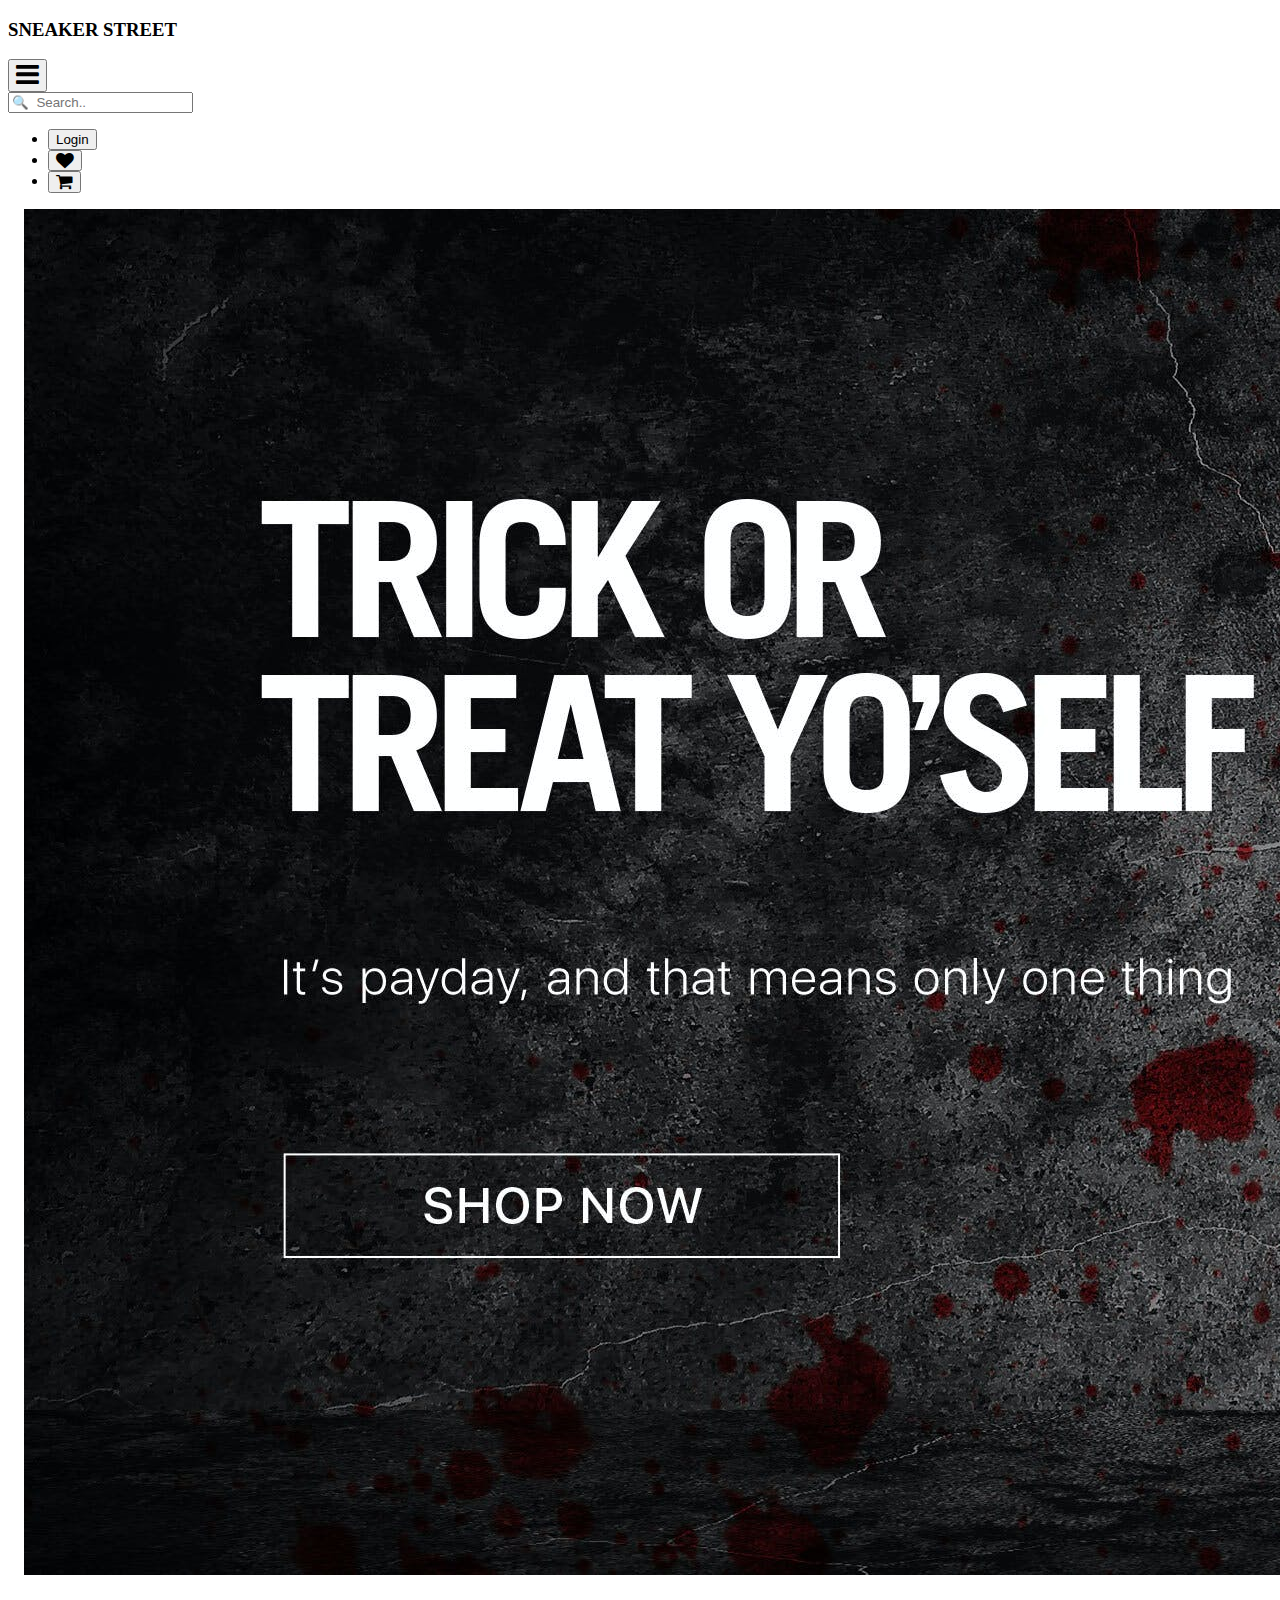
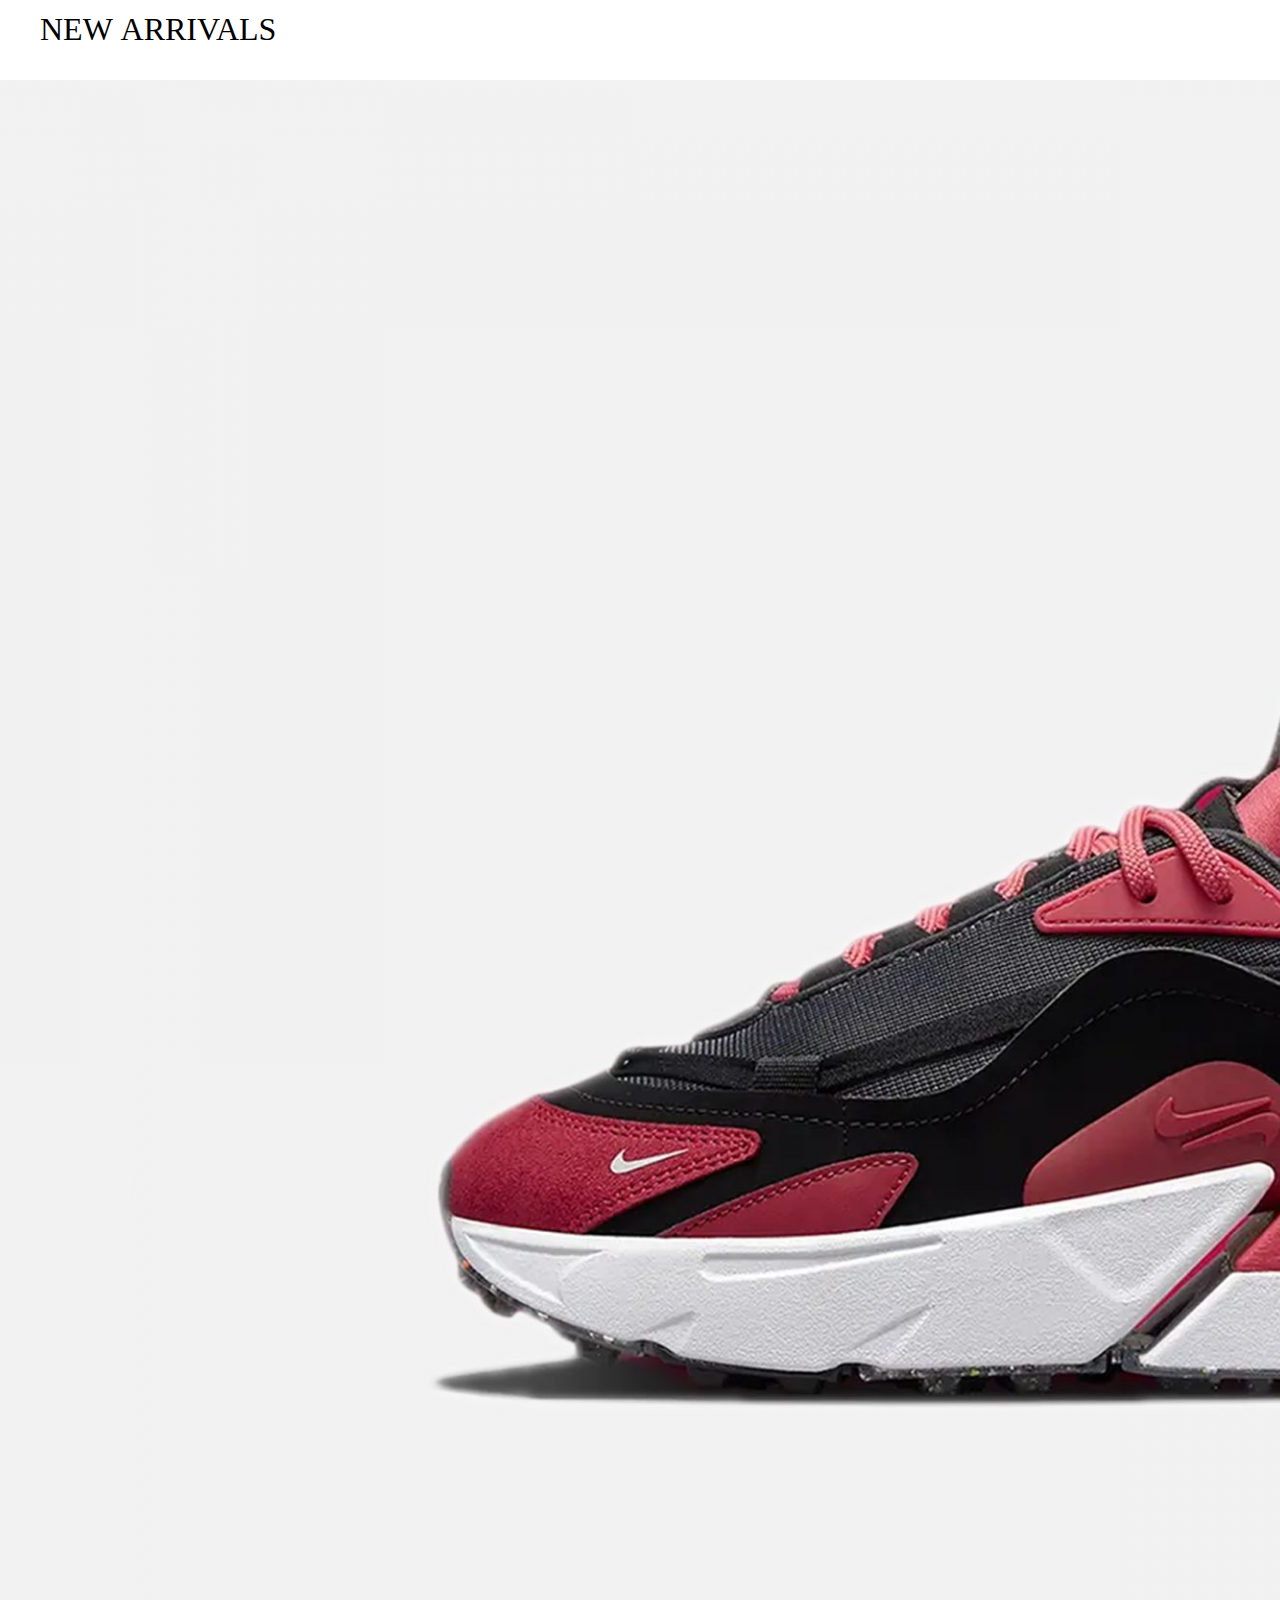
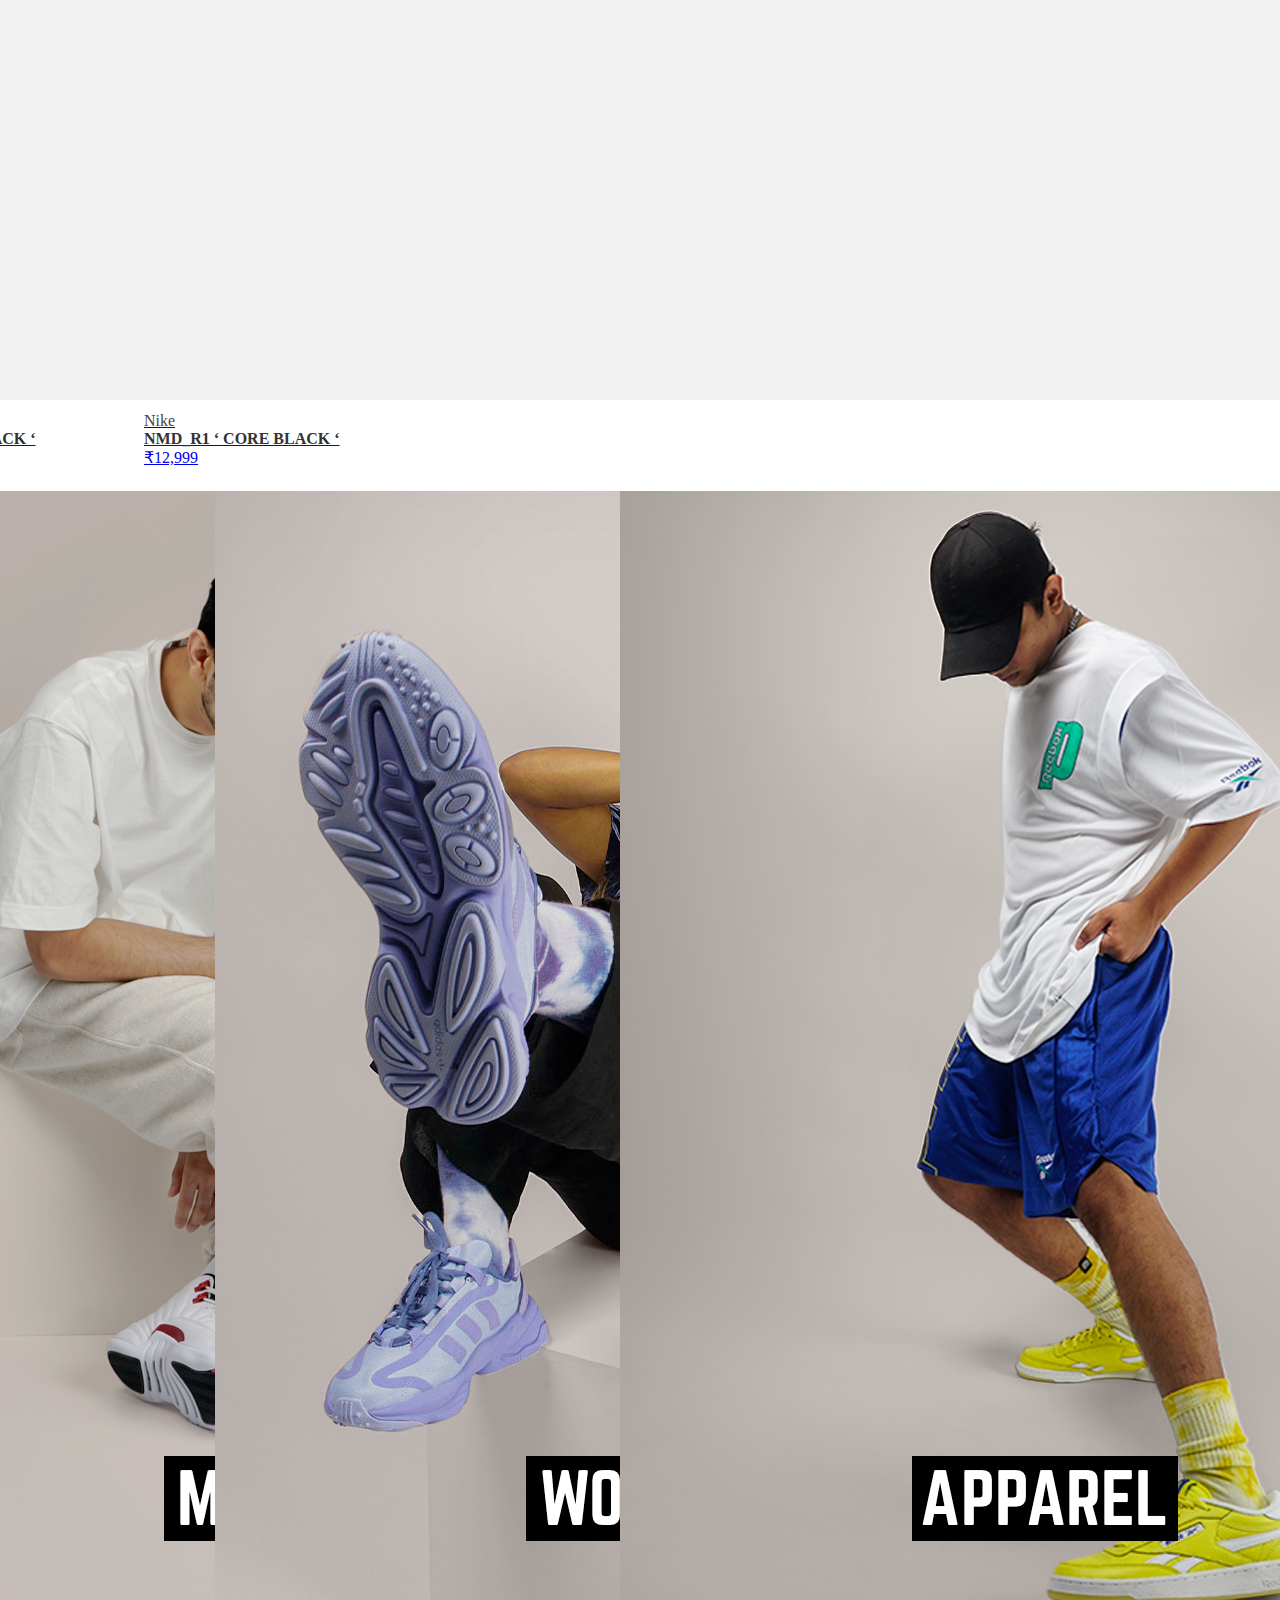
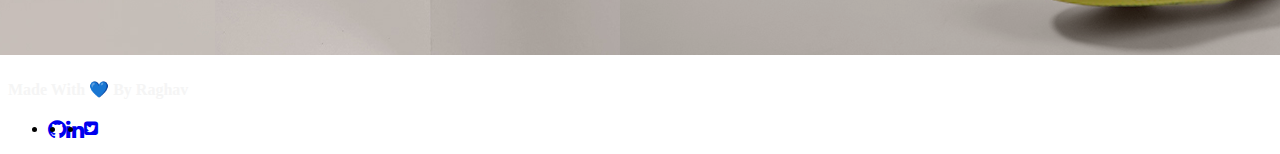
==== index.html @ f1eb5a5f "[feat]: Home Page Added" ====
<!DOCTYPE html>
<html lang="en">
<head>
    <meta charset="UTF-8">
    <meta http-equiv="X-UA-Compatible" content="IE=edge">
    <meta name="viewport" content="width=device-width, initial-scale=1.0">
    <title>Sneaker Street</title>
    <link rel="stylesheet" href="https://cdnjs.cloudflare.com/ajax/libs/font-awesome/4.7.0/css/font-awesome.min.css">
    <link rel="stylesheet" href="https://splash-ui.vercel.app/CSS/main.css">
    <link rel="stylesheet" href="/styles.css">
</head>
<body>
    <header class="header-main">
        <nav class="nav nav-dark" style="position: relative;">
            <h3>SNEAKER STREET</h3>
            <button class="hamburger">
                <i class="fa fa-bars fa-2x" aria-hidden="true"></i>
            </button>
            <div class="search-container">
                <input type="text" placeholder="🔍  Search.." name="search">
            </div>
            <ul class="nav-list">
                <li><button class="btn btn-secondary">Login</button></li>
                <li><button class="btn btn-icon">
                    <i class="fa fa-heart fa-lg" aria-hidden="true"></i>
                </button></li>
                <li><button class="btn btn-icon">
                    <i class="fa fa-shopping-cart fa-lg" aria-hidden="true"></i>
                </button></li>
            </ul>
        </nav>
    </header>
    <div class="cover-image">
        <a href="#">
            <img class="img-responsive" src="/assets/cover-image.jpeg">
        </a>
    </div>
    <div class="home-wrapper">
        <div class="home-heading">
            <p>NEW ARRIVALS</p>
        </div>
        <div class="new-arrival">
            <a href="#">
                <div class="grid-category">
                    <img src="/assets/new-arrival-1.jpeg" class="img-responsive" alt="">
                    <div class="product-detail">
                        <div class="brand-name">Nike</div>
                        <div class="product-name">NMD_R1 ‘ CORE BLACK ‘</div>
                        <div class="price-tag">₹12,999</div>
                    </div>
                </div>
            </a>
            <a href="#">
                <div class="grid-category">
                    <img src="/assets/new-arrival-2.jpeg" class="img-responsive" alt="">
                    <div class="product-detail">
                        <div class="brand-name">Nike</div>
                        <div class="product-name">NMD_R1 ‘ CORE BLACK ‘</div>
                        <div class="price-tag">₹12,999</div>
                    </div>
                </div>
            </a>
            <a href="#">
                <div class="grid-category">
                    <img src="/assets/new-arrival-3.jpeg" class="img-responsive" alt="">
                    <div class="product-detail">
                        <div class="brand-name">Nike</div>
                        <div class="product-name">NMD_R1 ‘ CORE BLACK ‘</div>
                        <div class="price-tag">₹12,999</div>
                    </div>
                </div>
            </a>
            <a href="#">
                <div class="grid-category">
                    <img src="/assets/new-arrival-4.jpeg" class="img-responsive" alt="">
                    <div class="product-detail">
                        <div class="brand-name">Nike</div>
                        <div class="product-name">NMD_R1 ‘ CORE BLACK ‘</div>
                        <div class="price-tag">₹12,999</div>
                    </div>
                </div>
            </a>

        </div>
        <div class="home-category">
            <a href="#">
                <div class="grid-category">
                    <img src="/assets/category-1.jpeg" class="img-responsive" alt="">
                </div>
            </a>
            <a href="#">
                <div class="grid-category">
                    <img src="/assets/category-2.jpeg" class="img-responsive" alt="">
                </div>
            </a>
            <a href="#">
                <div class="grid-category">
                    <img src="/assets/category-3.jpeg" class="img-responsive" alt="">
                </div>
            </a>

        </div>
    </div>

    <footer class="landing-footer">
        <nav class="nav nav-dark">
            <h4 style="color: whitesmoke;">Made With 💙 By Raghav</h4>
            <ul class="nav-list" style="display: flex;">
                <li> <a href="https://github.com/raghav2110" target="_blank">
                        <i class="fa fa-github fa-lg" aria-hidden="true"></i></a> </li>

                <li> <a href="https://www.linkedin.com/in/raghav-heda-96a981167/" target="_blank">
                        <i class="fa fa-linkedin fa-lg" aria-hidden="true"></i></a></li>

                <li>
                    <a href="https://twitter.com/raghav_heda" target="_blank">
                        <i class="fa fa-twitter-square" aria-hidden="true"></i></i></a>
                    </a>
                </li>
            </ul>
        </nav>
    </footer>

</body>
</html>
---- styles.css ----
.cover-image{
    margin: 0.5rem 1rem;
}

.home-wrapper{
    margin: 0 1rem;
}

.new-arrival{
    display: grid;
    grid-template-columns: repeat(auto-fit,minmax(250px,1fr));
    grid-gap: 1rem;
    margin: 1rem 1rem;
}

.product-detail{
    margin: 0.5rem;
    text-align: left;
}

.brand-name{
    color: #444;
    font-size: 1rem;
    font-weight: 100;
}
.product-name{
    color: #333;
    font-weight: 700;
    font-size: 1rem;
}

.home-heading{
    margin: 1rem;
    text-align: left;
    font-size: 2rem;
    word-spacing: 2px;
    color: var(--headerbg);
}

.home-category{
    display: grid;
    grid-template-columns: repeat(auto-fit,minmax(250px,1fr));
    grid-gap: 1rem;
    margin: 1rem;
}

.grid-category {
    justify-self: center;
    text-align: center;
}
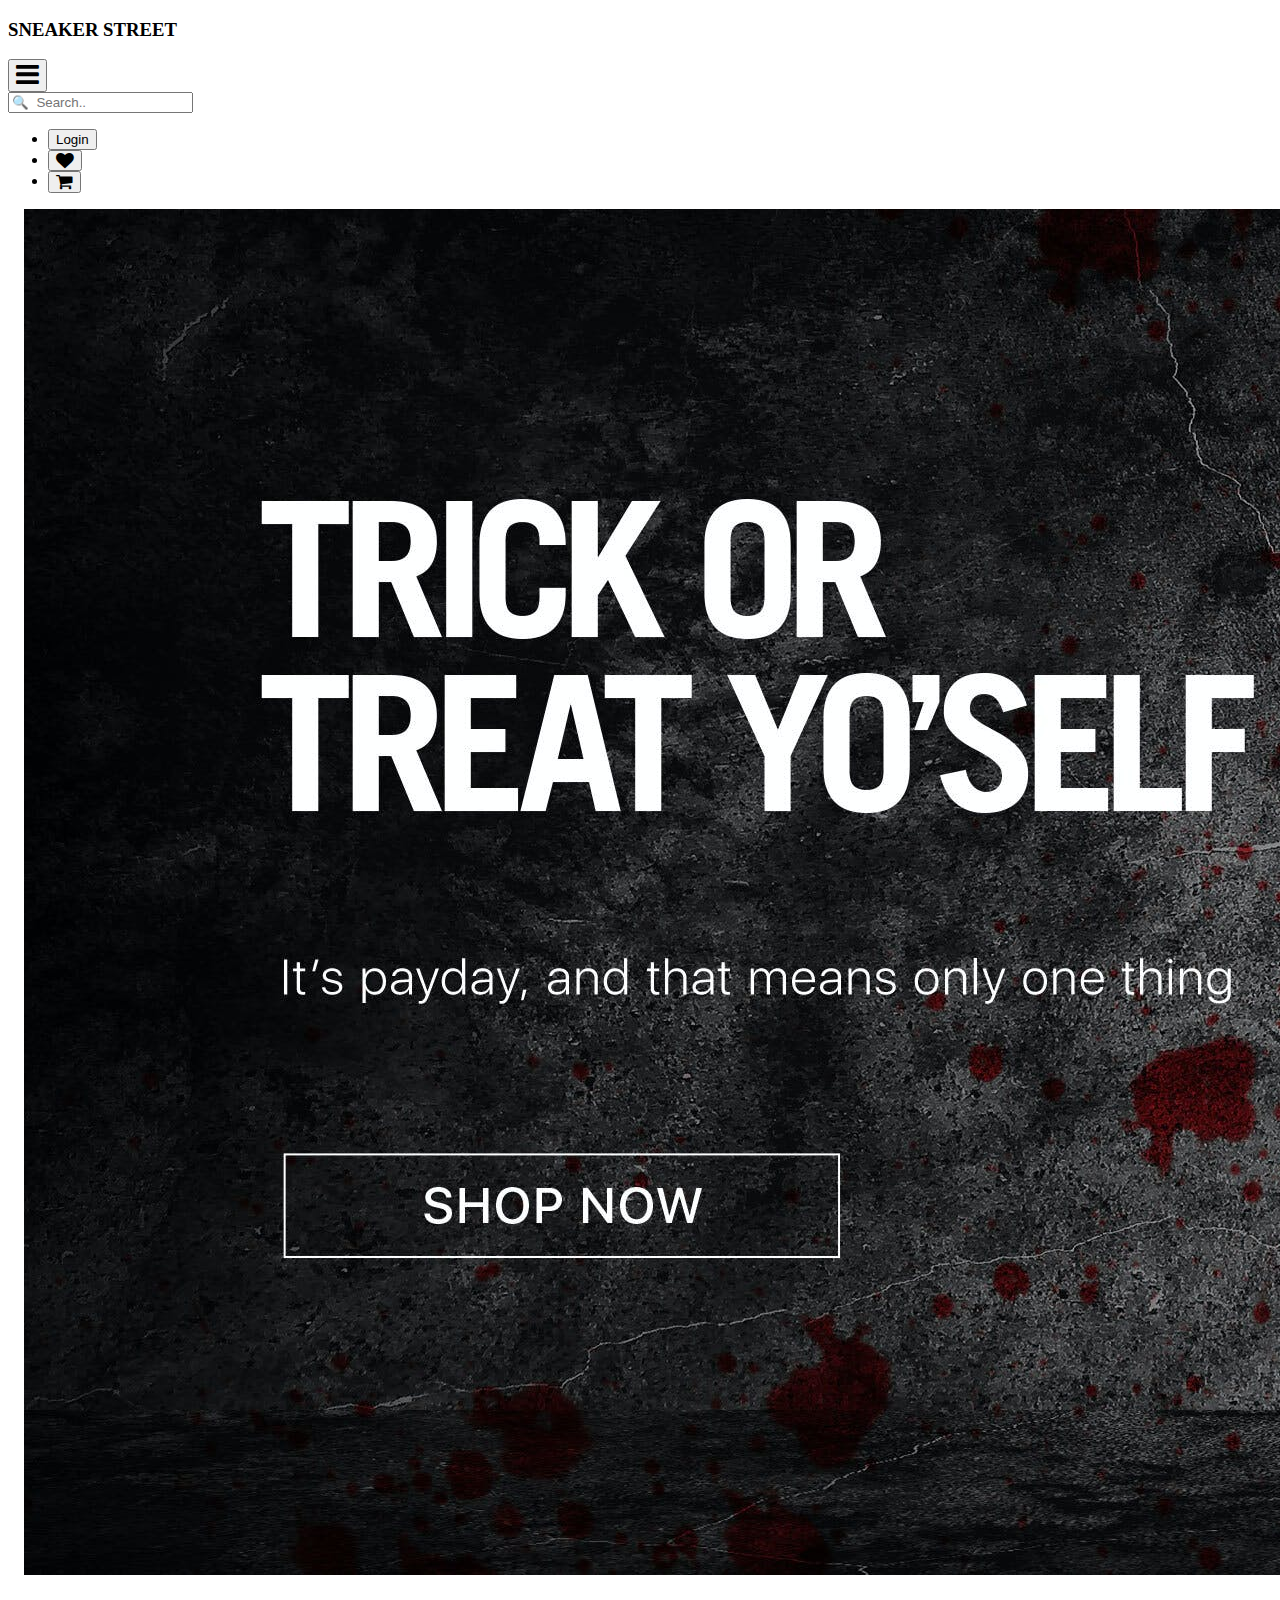
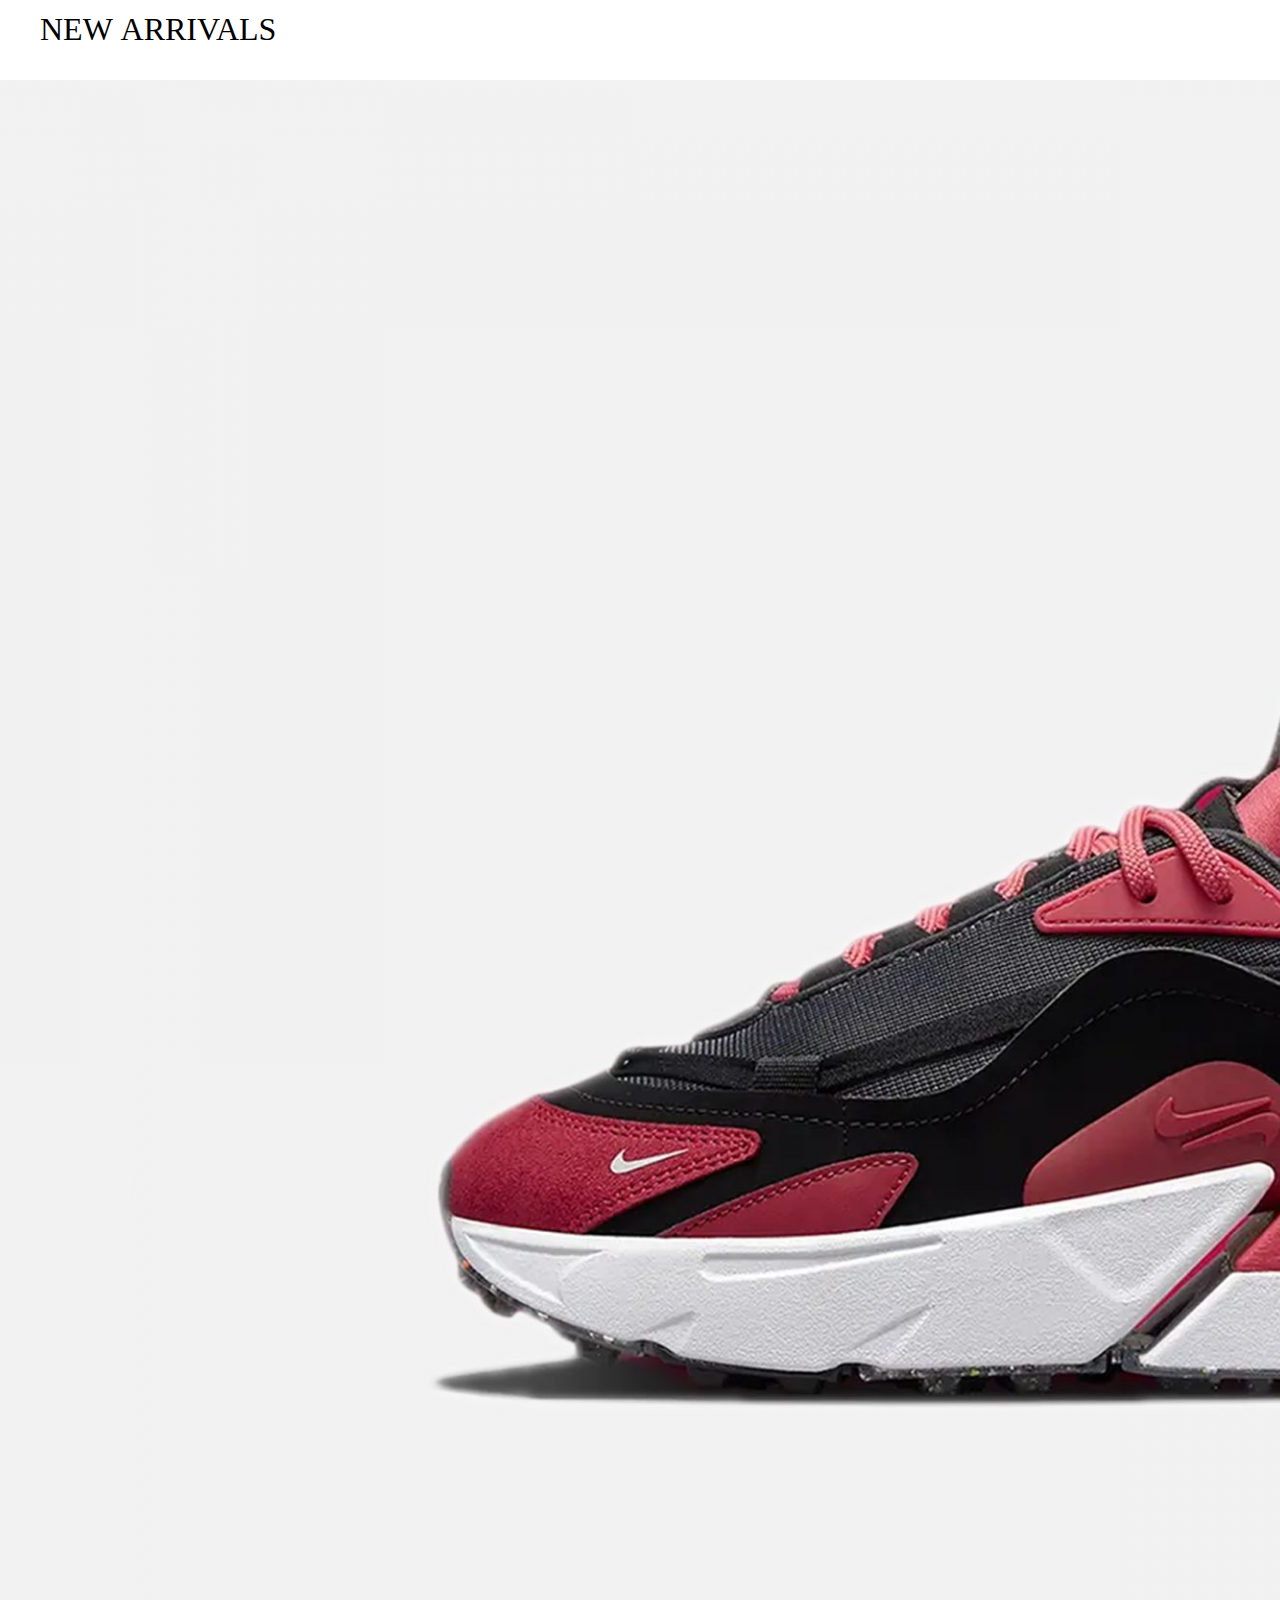
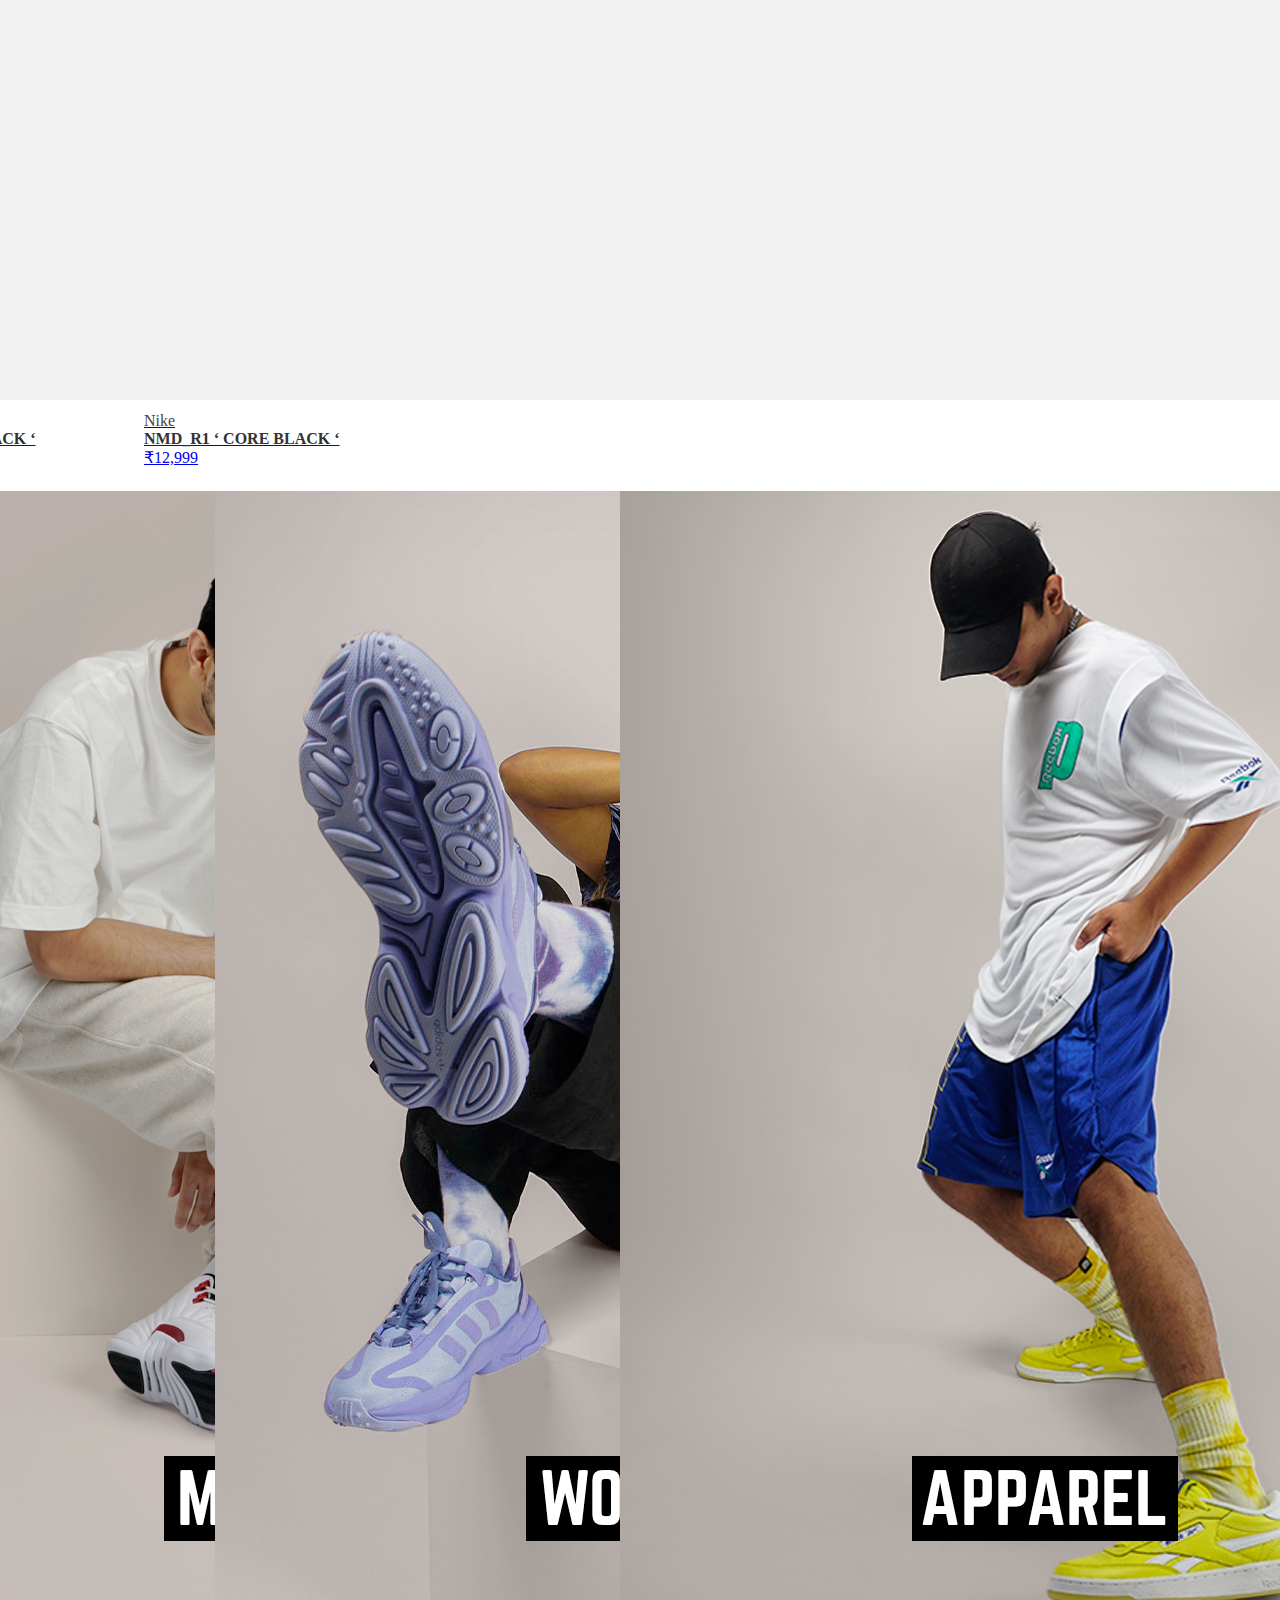
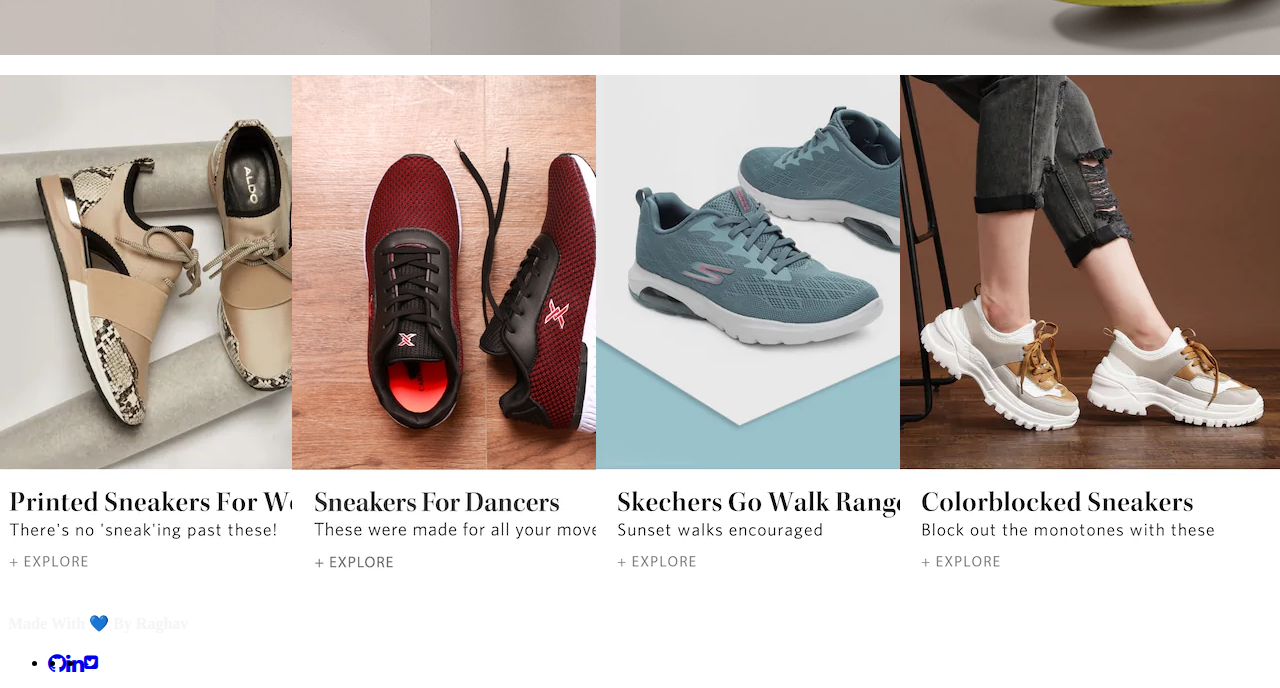
==== commit 39d295f4: "[fix]:Changed name of images" ====
--- a/index.html
+++ b/index.html
@@ -98,6 +98,28 @@
                     <img src="/assets/category-3.jpeg" class="img-responsive" alt="">
                 </div>
             </a>
+        </div>
+        <div class="home-category">
+            <a href="#">
+                <div class="grid-category">
+                    <img src="/assets/type-1.jpeg" class="img-responsive" alt="">
+                </div>
+            </a>
+            <a href="#">
+                <div class="grid-category">
+                    <img src="/assets/type-2.jpeg" class="img-responsive" alt="">
+                </div>
+            </a>
+            <a href="#">
+                <div class="grid-category">
+                    <img src="/assets/type-3.jpeg" class="img-responsive" alt="">
+                </div>
+            </a>
+            <a href="#">
+                <div class="grid-category">
+                    <img src="/assets/type-4.jpeg" class="img-responsive" alt="">
+                </div>
+            </a>
 
         </div>
     </div>
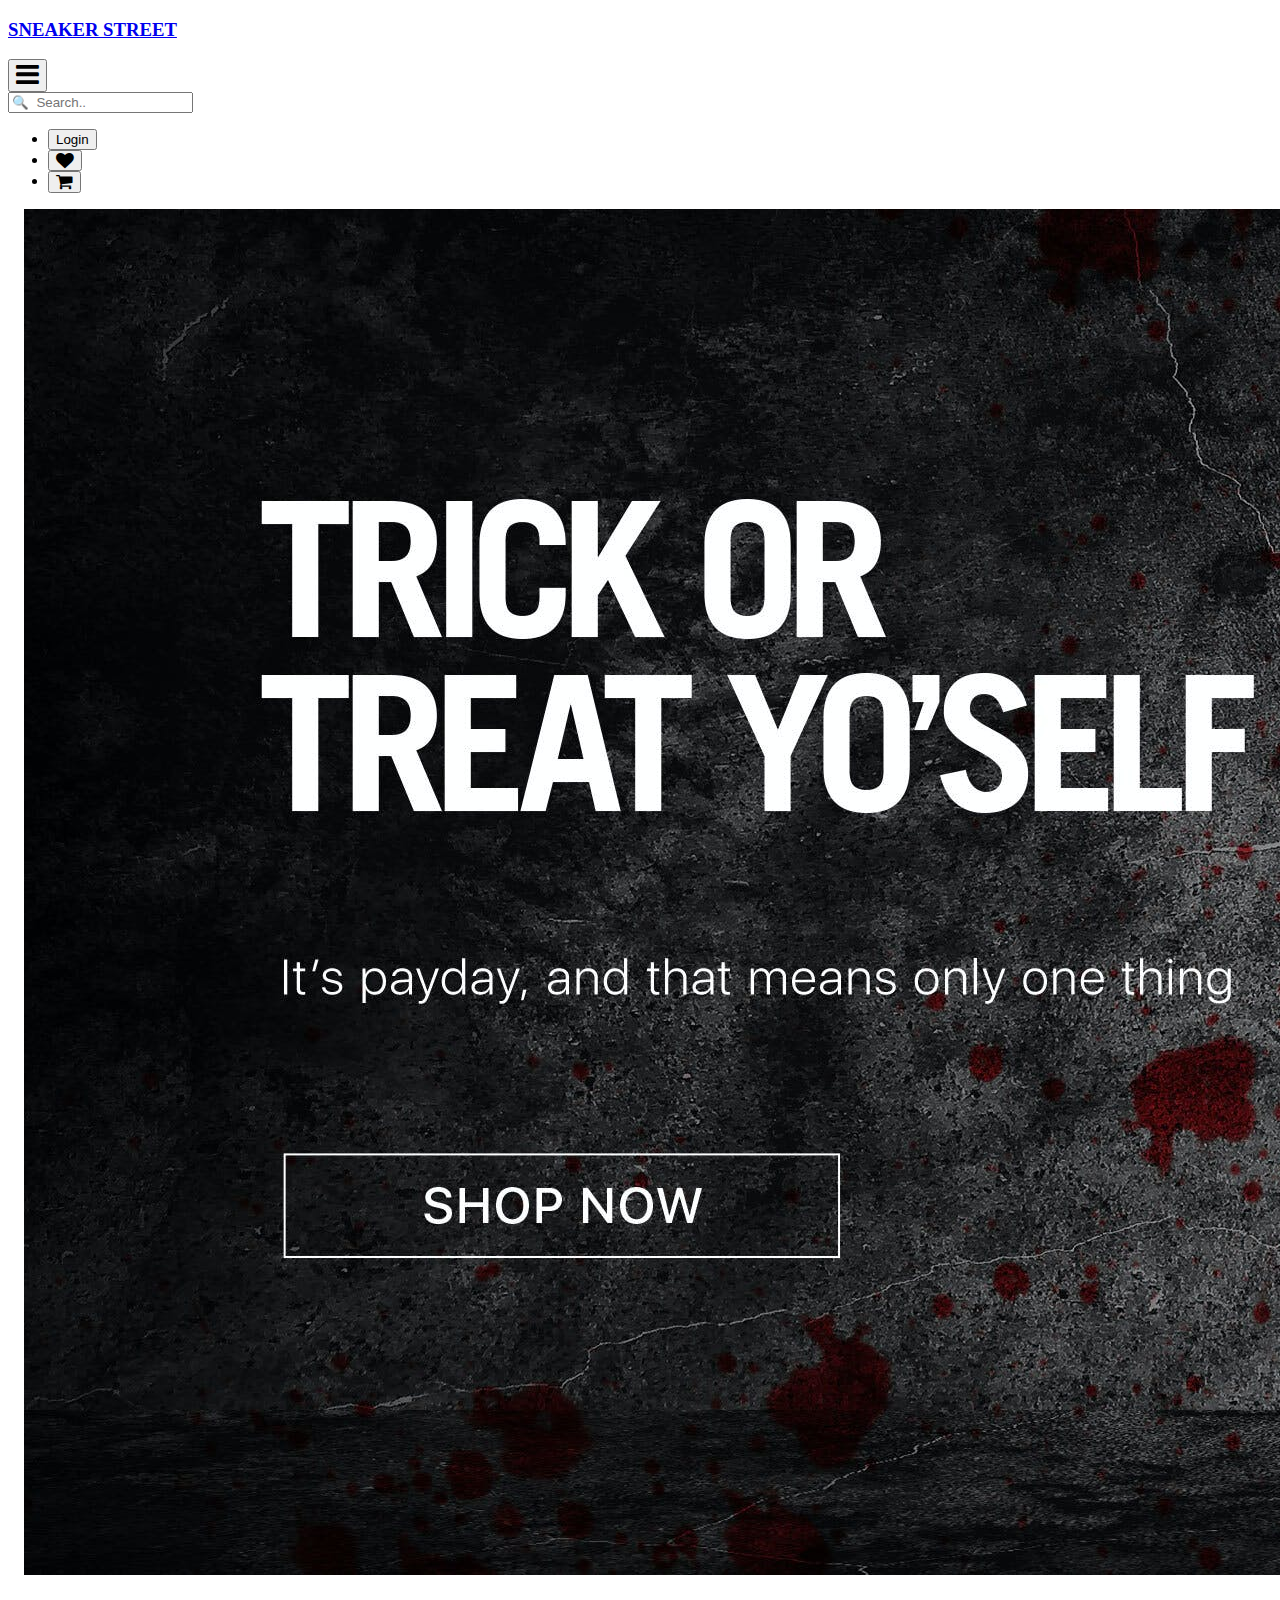
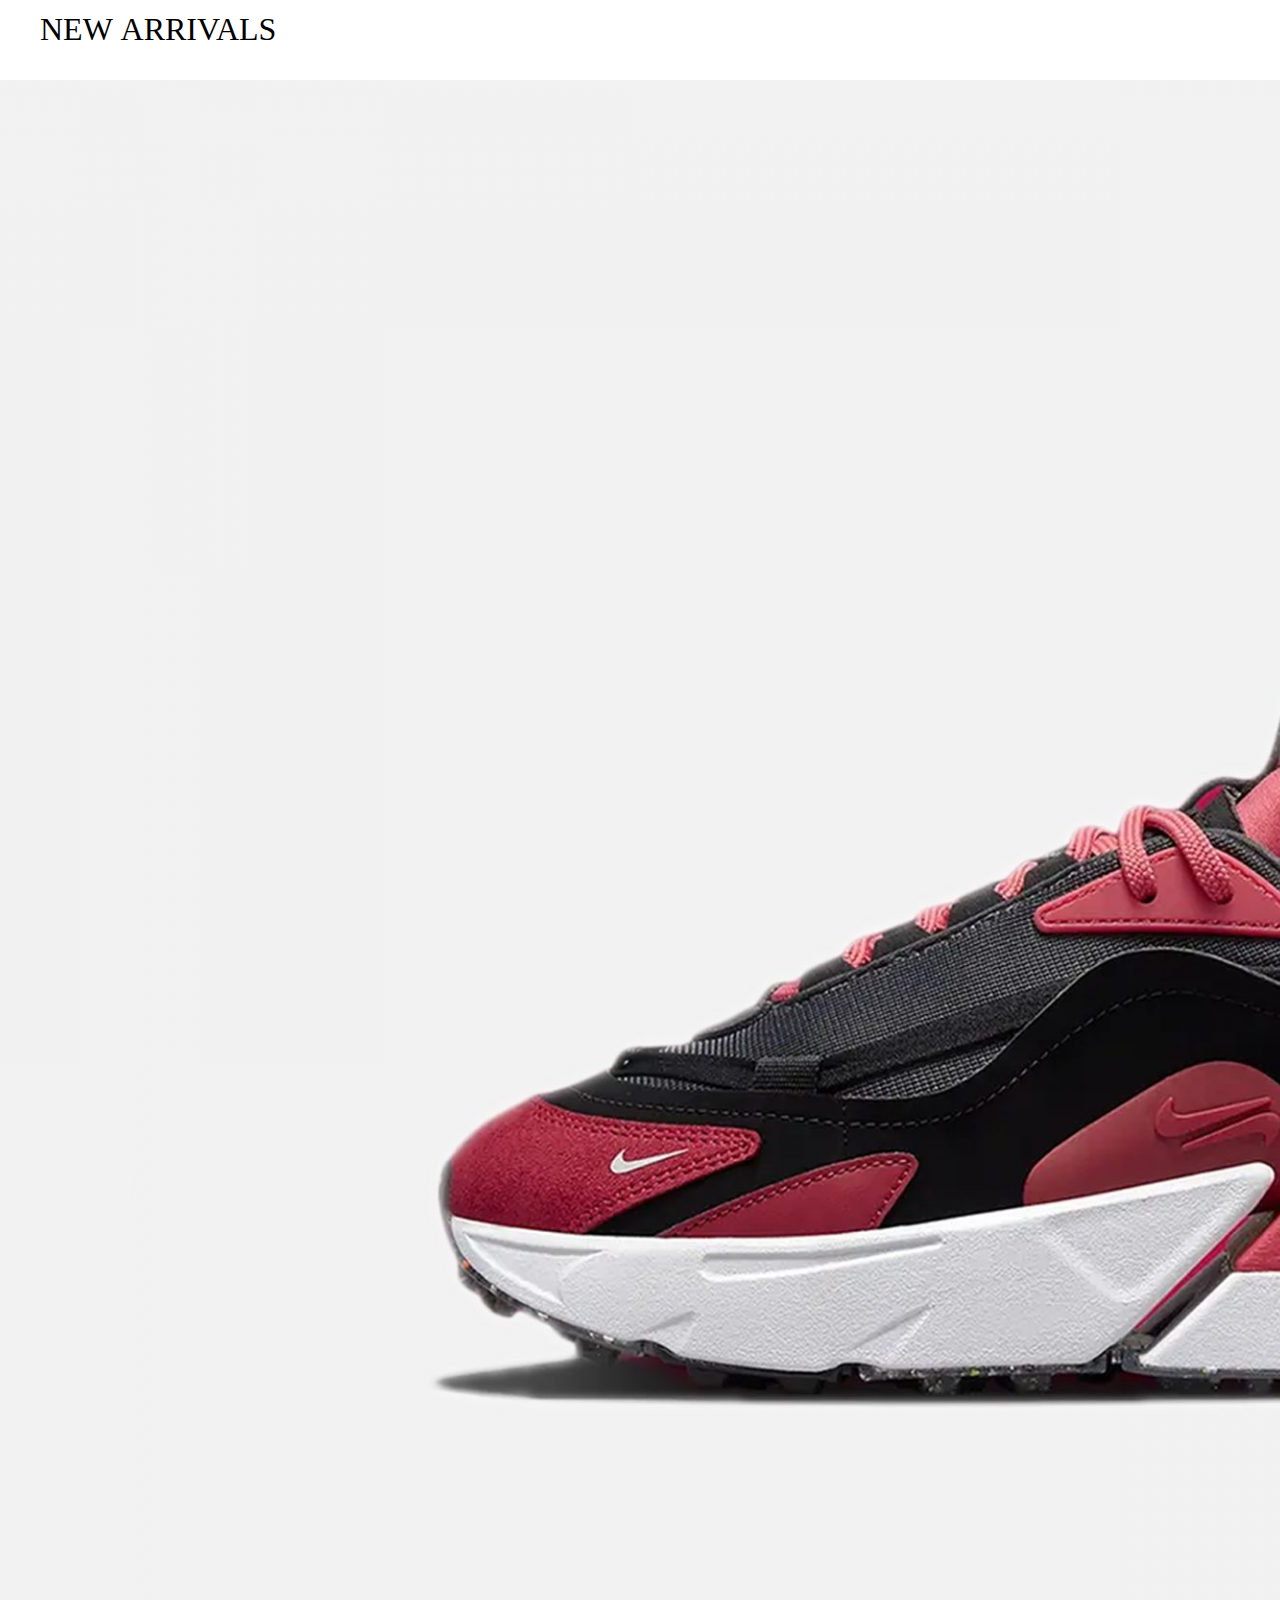
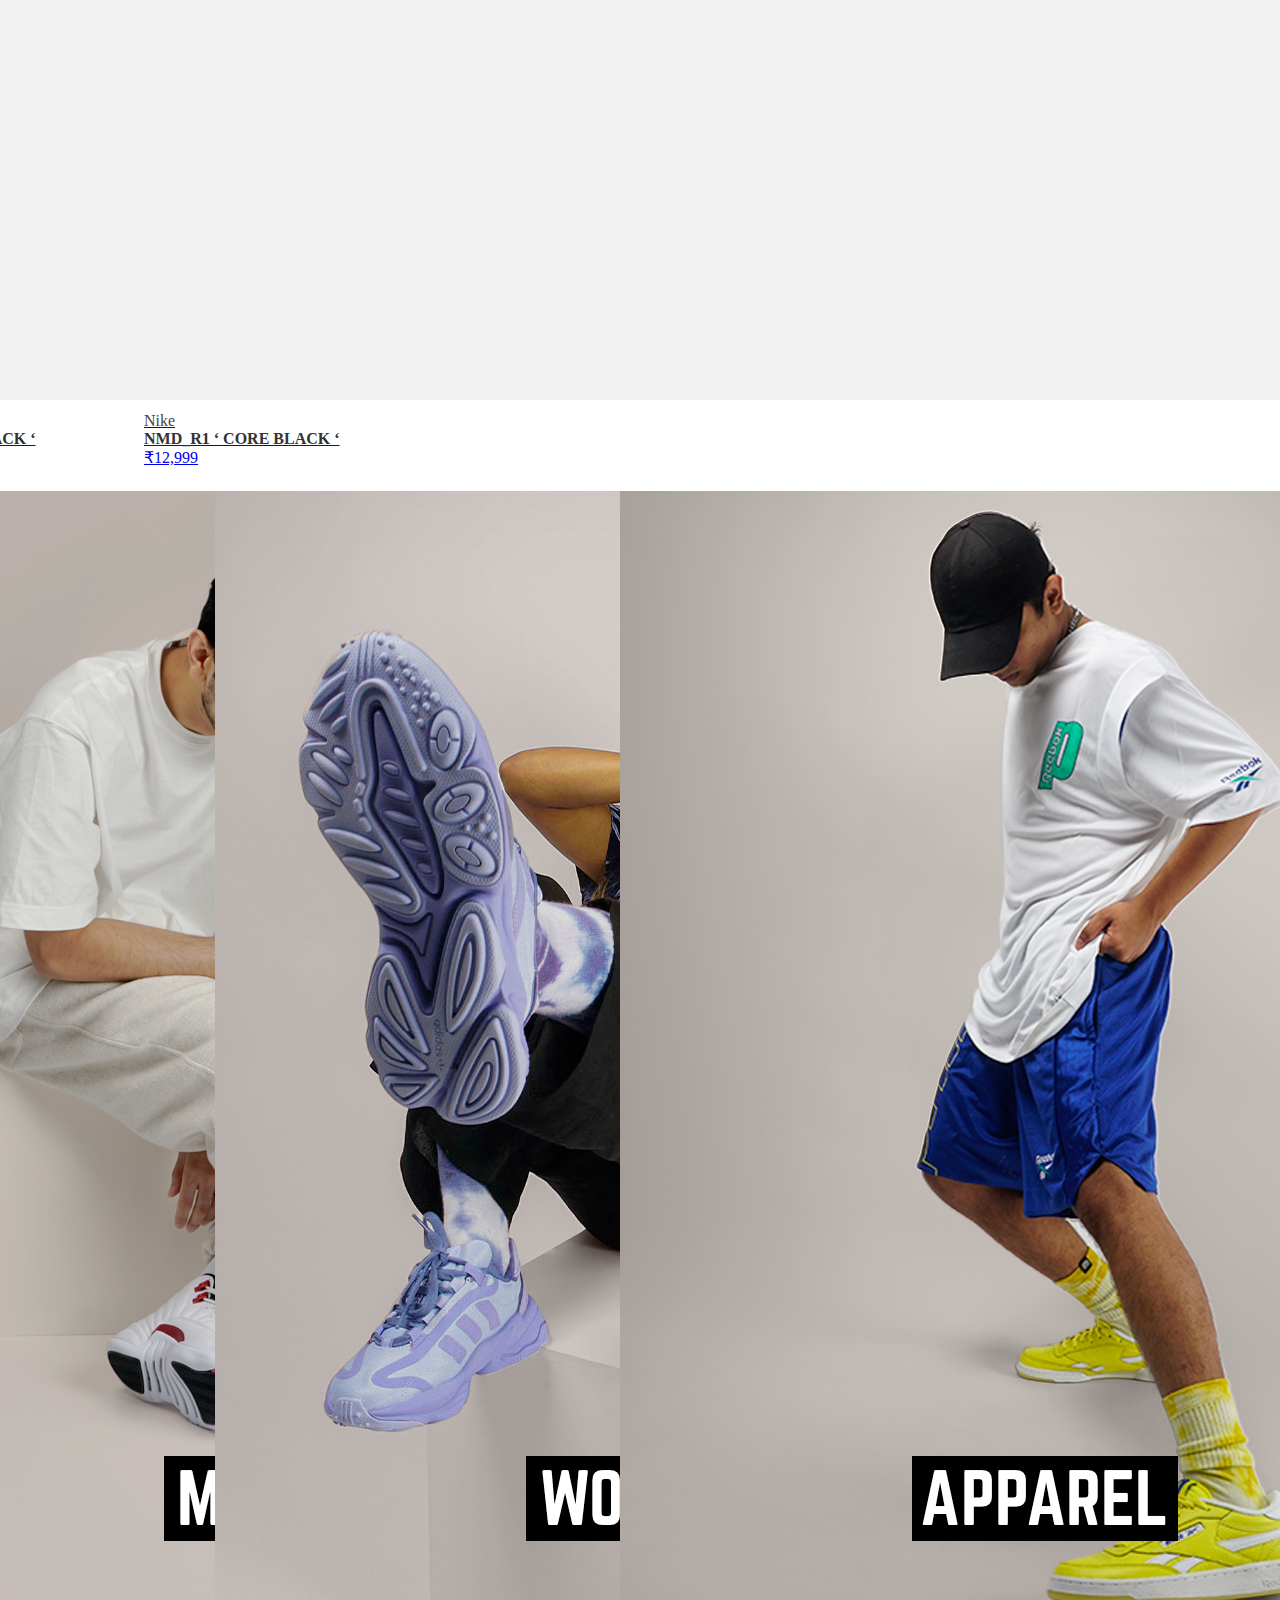
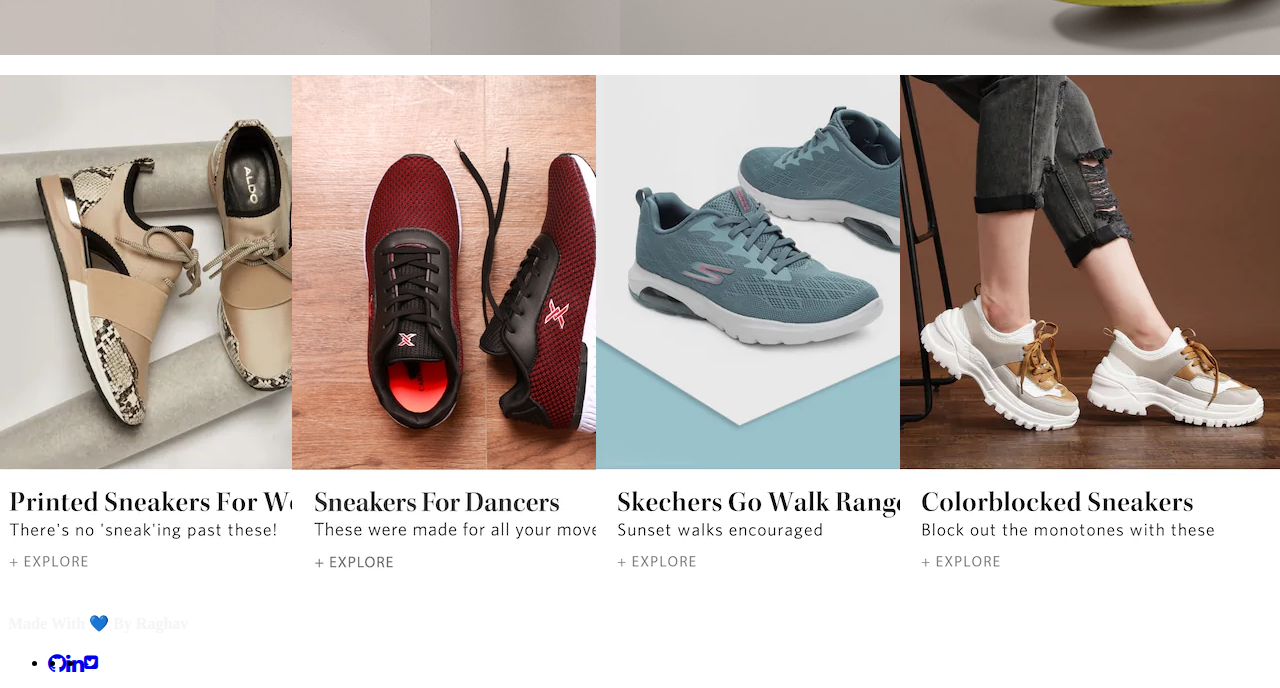
==== commit ef473803: "[feat]: Added Wishlist For Ecom site" ====
--- a/index.html
+++ b/index.html
@@ -12,7 +12,9 @@
 <body>
     <header class="header-main">
         <nav class="nav nav-dark" style="position: relative;">
-            <h3>SNEAKER STREET</h3>
+            <a href="/index.html">
+                <h3>SNEAKER STREET</h3>
+            </a>
             <button class="hamburger">
                 <i class="fa fa-bars fa-2x" aria-hidden="true"></i>
             </button>
@@ -21,9 +23,13 @@
             </div>
             <ul class="nav-list">
                 <li><button class="btn btn-secondary">Login</button></li>
-                <li><button class="btn btn-icon">
-                    <i class="fa fa-heart fa-lg" aria-hidden="true"></i>
-                </button></li>
+                <li>
+                    <a href="/pages/wishList.html">
+                        <button class="btn btn-icon">
+                            <i class="fa fa-heart fa-lg" aria-hidden="true"></i>
+                        </button>
+                    </a>
+                </li>
                 <li><button class="btn btn-icon">
                     <i class="fa fa-shopping-cart fa-lg" aria-hidden="true"></i>
                 </button></li>
@@ -31,7 +37,7 @@
         </nav>
     </header>
     <div class="cover-image">
-        <a href="#">
+        <a href="/pages/productListing.html">
             <img class="img-responsive" src="/assets/cover-image.jpeg">
         </a>
     </div>
@@ -40,7 +46,7 @@
             <p>NEW ARRIVALS</p>
         </div>
         <div class="new-arrival">
-            <a href="#">
+            <a href="/pages/productListing.html">
                 <div class="grid-category">
                     <img src="/assets/new-arrival-1.jpeg" class="img-responsive" alt="">
                     <div class="product-detail">
@@ -50,7 +56,7 @@
                     </div>
                 </div>
             </a>
-            <a href="#">
+            <a href="/pages/productListing.html">
                 <div class="grid-category">
                     <img src="/assets/new-arrival-2.jpeg" class="img-responsive" alt="">
                     <div class="product-detail">
@@ -60,7 +66,7 @@
                     </div>
                 </div>
             </a>
-            <a href="#">
+            <a href="/pages/productListing.html">
                 <div class="grid-category">
                     <img src="/assets/new-arrival-3.jpeg" class="img-responsive" alt="">
                     <div class="product-detail">
@@ -70,7 +76,7 @@
                     </div>
                 </div>
             </a>
-            <a href="#">
+            <a href="/pages/productListing.html">
                 <div class="grid-category">
                     <img src="/assets/new-arrival-4.jpeg" class="img-responsive" alt="">
                     <div class="product-detail">
@@ -83,39 +89,39 @@
 
         </div>
         <div class="home-category">
-            <a href="#">
+            <a href="/pages/productListing.html">
                 <div class="grid-category">
                     <img src="/assets/category-1.jpeg" class="img-responsive" alt="">
                 </div>
             </a>
-            <a href="#">
+            <a href="/pages/productListing.html">
                 <div class="grid-category">
                     <img src="/assets/category-2.jpeg" class="img-responsive" alt="">
                 </div>
             </a>
-            <a href="#">
+            <a href="/pages/productListing.html">
                 <div class="grid-category">
                     <img src="/assets/category-3.jpeg" class="img-responsive" alt="">
                 </div>
             </a>
         </div>
         <div class="home-category">
-            <a href="#">
+            <a href="/pages/productListing.html">
                 <div class="grid-category">
                     <img src="/assets/type-1.jpeg" class="img-responsive" alt="">
                 </div>
             </a>
-            <a href="#">
+            <a href="/pages/productListing.html">
                 <div class="grid-category">
                     <img src="/assets/type-2.jpeg" class="img-responsive" alt="">
                 </div>
             </a>
-            <a href="#">
+            <a href="/pages/productListing.html">
                 <div class="grid-category">
                     <img src="/assets/type-3.jpeg" class="img-responsive" alt="">
                 </div>
             </a>
-            <a href="#">
+            <a href="/pages/productListing.html">
                 <div class="grid-category">
                     <img src="/assets/type-4.jpeg" class="img-responsive" alt="">
                 </div>
